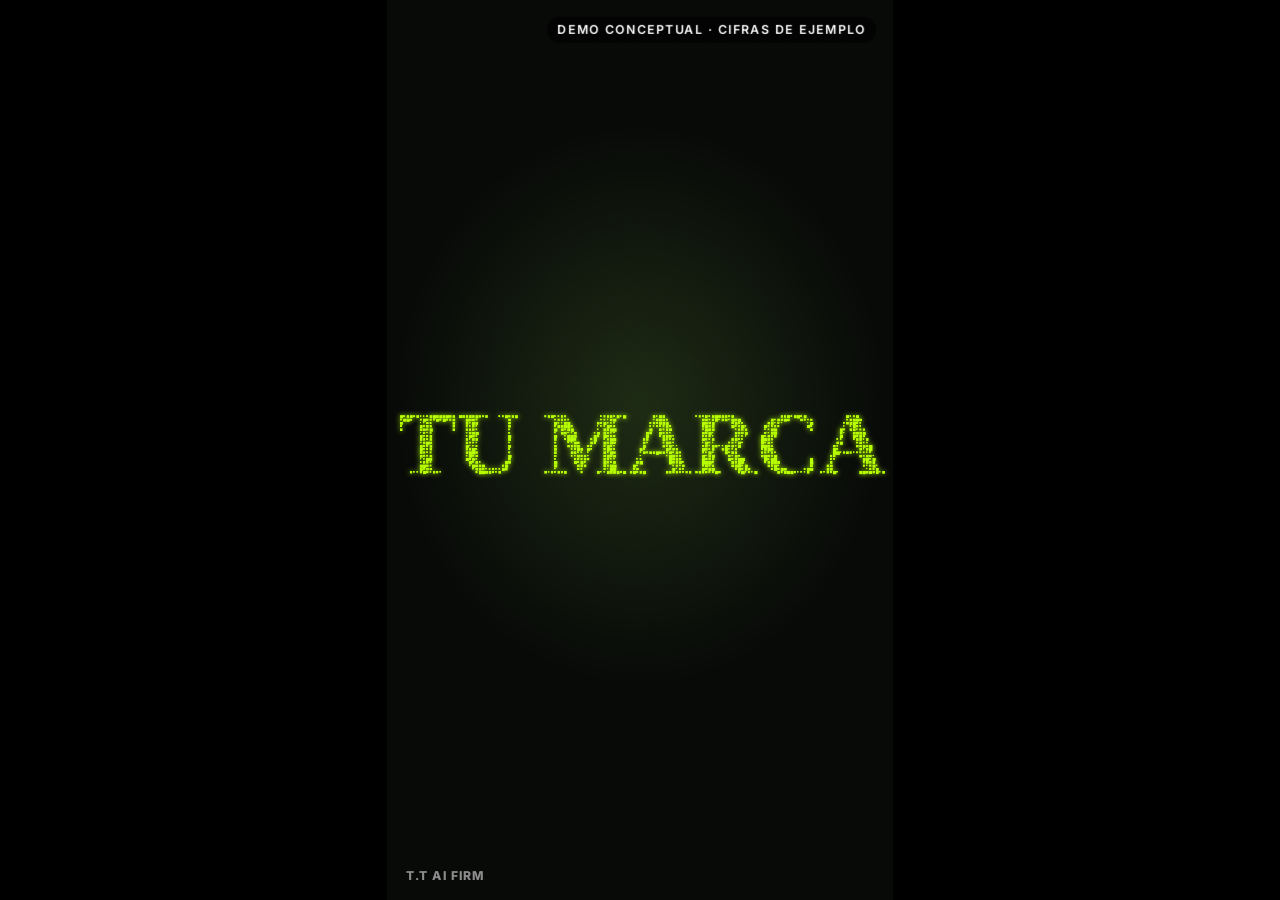
==== jointkid/index.html @ fc03b6c0 "Demo para la marca de jointkidkick: storyboard de 15 escenas con hoodie 3D en código Co-Authored-By:" ====
<!doctype html>
<html lang="es">
<head>
<meta charset="utf-8">
<meta name="viewport" content="width=device-width, initial-scale=1">
<title>Demo de marca · T.T AI Firm</title>
<meta name="description" content="Demo conceptual: lo que T.T AI Firm puede construir para una marca de ropa nacida en Kick.">
<meta name="robots" content="noindex">
<link rel="icon" href="../assets/fav.svg">
<link rel="preload" href="assets/fuentes/silkscreen-700.woff2" as="font" type="font/woff2" crossorigin>
<link rel="preload" href="assets/fuentes/inter-800.woff2" as="font" type="font/woff2" crossorigin>
<link rel="stylesheet" href="css/video.css">
</head>
<body>
<div id="escenario">
  <div id="escenas" class="capa"></div>
  <canvas id="hoodie"></canvas>
  <div id="encima" class="capa" style="pointer-events:none"></div>
  <div id="rotulo">DEMO CONCEPTUAL · CIFRAS DE EJEMPLO</div>
  <div id="firma">T.T AI FIRM</div>
</div>
<script type="module" src="js/main.js"></script>
</body>
</html>
---- jointkid/css/video.css ----
/* Demo conceptual para jointkidkick · escenario vertical 1080×1920 que se escala a la ventana */
@font-face { font-family: Pixel; src: url(../assets/fuentes/silkscreen-400.woff2) format('woff2'); font-weight: 400; }
@font-face { font-family: Pixel; src: url(../assets/fuentes/silkscreen-700.woff2) format('woff2'); font-weight: 700; }
@font-face { font-family: Inter; src: url(../assets/fuentes/inter-400.woff2) format('woff2'); font-weight: 400; }
@font-face { font-family: Inter; src: url(../assets/fuentes/inter-600.woff2) format('woff2'); font-weight: 600; }
@font-face { font-family: Inter; src: url(../assets/fuentes/inter-800.woff2) format('woff2'); font-weight: 800; }
@font-face { font-family: Inter; src: url(../assets/fuentes/inter-900.woff2) format('woff2'); font-weight: 900; }

:root {
  --neon: #b6ff00; --negro: #070907; --tinta: #111; --papel: #f4f4f2; --gris: #8b8f88;
  --panel: #0d100c; --panel2: #151a13; --linea: #ffffff14;
  --iri: radial-gradient(120% 80% at 20% 15%, #c9b8f0 0%, transparent 60%), radial-gradient(100% 90% at 85% 80%, #a9d3e8 0%, transparent 60%),
         radial-gradient(80% 60% at 70% 30%, #d9f5c4 0%, transparent 60%), #c8c6e6;
}
* { box-sizing: border-box; margin: 0; }
html, body { height: 100%; background: #000; overflow: hidden; font-family: Inter, Helvetica, Arial, sans-serif; color: var(--tinta); }

#escenario { position: absolute; left: 50%; top: 50%; width: 1080px; height: 1920px; transform-origin: 0 0; overflow: hidden; background: var(--negro); }
.capa { position: absolute; inset: 0; }
#hoodie { position: absolute; inset: 0; width: 1080px; height: 1920px; pointer-events: none; }
.escena { position: absolute; inset: 0; opacity: 0; will-change: opacity, transform; }

/* rótulo fijo */
#rotulo { position: absolute; top: 36px; right: 36px; z-index: 9; font: 600 26px Inter; letter-spacing: 3px; padding: 12px 22px;
  border-radius: 40px; background: #000a; color: #fff; backdrop-filter: blur(8px); }
#firma { position: absolute; bottom: 36px; left: 40px; z-index: 9; font: 800 26px Inter; letter-spacing: 2px; color: #fff8; }

/* tipografía */
.pixel { font-family: Pixel, monospace; text-transform: uppercase; letter-spacing: 2px; }
.cabecera { position: absolute; left: 70px; right: 70px; top: 110px; z-index: 2; }
.titulo { font: 700 66px/1.08 Pixel; text-transform: uppercase; letter-spacing: 1px; }
.sub { margin-top: 18px; font: 600 42px/1.2 Inter; }
.claro .titulo { color: var(--tinta); } .claro .sub { color: #555; }
.oscuro .titulo { color: var(--neon); } .oscuro .sub { color: #e9eee5; }

/* fondos */
.fondo-claro { position: absolute; inset: 0; background: var(--papel); }
.reticula { position: absolute; inset: 0; background-image: linear-gradient(#0000000f 2px, transparent 2px), linear-gradient(90deg, #0000000f 2px, transparent 2px); background-size: 120px 120px; }
.fondo-noche { position: absolute; inset: 0; background: radial-gradient(70% 45% at 50% 45%, #1d2a14 0%, var(--negro) 70%); }
.grano { position: absolute; inset: 0; opacity: .16; mix-blend-mode: overlay;
  background-image: url("data:image/svg+xml,%3Csvg xmlns='http://www.w3.org/2000/svg' width='240' height='240'%3E%3Cfilter id='n'%3E%3CfeTurbulence type='fractalNoise' baseFrequency='.9' numOctaves='2'/%3E%3C/filter%3E%3Crect width='100%25' height='100%25' filter='url(%23n)'/%3E%3C/svg%3E"); }

/* teléfono (solo en escenas del fan) */
.tel { position: absolute; left: 70px; width: 940px; top: 400px; height: 1700px; border-radius: 110px; background: #111; padding: 18px;
  box-shadow: 0 40px 120px #0004, inset 0 0 0 3px #333; }
.pantalla { position: relative; width: 100%; height: 100%; border-radius: 94px; overflow: hidden; background: #fff; }
.pantalla .reticula { background-size: 100px 100px; }
.barra-estado { position: absolute; top: 34px; left: 70px; right: 70px; display: flex; justify-content: space-between; font: 600 34px Inter; z-index: 3; }
.isla { position: absolute; top: 26px; left: 50%; width: 230px; height: 64px; margin-left: -115px; border-radius: 40px; background: #000; z-index: 3; }
.cabeza { position: absolute; top: 130px; left: 60px; right: 60px; display: flex; align-items: center; justify-content: space-between; font: 400 58px Inter; z-index: 3; }
.cabeza b { font-weight: 800; }
.avatar { width: 84px; height: 84px; border-radius: 50%; background: #000 center/cover; border: 3px solid #fff; box-shadow: 0 0 0 3px #0002; }
.nav { position: absolute; bottom: 120px; left: 50%; width: 440px; margin-left: -220px; height: 120px; border-radius: 34px; background: #fff;
  box-shadow: 0 10px 40px #0002, inset 0 0 0 2px #0001; display: flex; align-items: center; justify-content: space-between; padding: 0 60px; font-size: 44px; z-index: 4; }
.nav .escaner { width: 150px; height: 150px; border-radius: 50%; margin-top: -90px; background: conic-gradient(from 30deg, #c9b8f0, #a9d3e8, #d9f5c4, #f3c6e2, #c9b8f0);
  box-shadow: 0 10px 30px #0003, inset 0 0 0 8px #fff8; display: grid; place-items: center; font-size: 56px; }
.tarjeta-iri { position: absolute; border-radius: 56px; background: var(--iri); overflow: hidden; }

.chip { display: inline-flex; align-items: center; gap: 14px; padding: 16px 28px; border-radius: 60px; font: 700 36px Inter; }
.chip.negro { background: #111; color: #fff; } .chip.neon { background: var(--neon); color: #000; } .chip.blanco { background: #fff; color: #111; box-shadow: 0 6px 20px #0002; }
.boton { position: absolute; left: 60px; right: 60px; height: 140px; border-radius: 40px; display: grid; place-items: center; font: 800 46px Inter; }
.boton.negro { background: #111; color: #fff; } .boton.neon { background: var(--neon); color: #000; } .boton.kick { background: #53fc18; color: #000; }

/* panel del dueño */
.panel { position: absolute; inset: 0; background: var(--panel); color: #e9eee5; }
.panel .titulo { color: var(--neon); }
.caja { position: absolute; background: var(--panel2); border-radius: 36px; box-shadow: inset 0 0 0 2px var(--linea); padding: 40px; }
.caja .eti { font: 600 32px Inter; color: var(--gris); letter-spacing: 1px; }
.caja .num { font: 700 110px/1.1 Pixel; color: #fff; margin-top: 14px; }
.caja .num.neon { color: var(--neon); }
.punto-vivo { display: inline-block; width: 26px; height: 26px; border-radius: 50%; background: #ff3b3b; box-shadow: 0 0 20px #ff3b3b; margin-right: 14px; vertical-align: middle; }
.meta { position: absolute; font: 600 28px Inter; letter-spacing: 3px; color: #000; background: var(--neon); padding: 8px 18px; border-radius: 12px; }
.avatar.fan { display: grid; place-items: center; font: 800 40px Inter; color: #fff; background: linear-gradient(135deg, #7b6cf0, #4fb6d8); }
.pantalla.negra { background: #0b0b0b; color: #fff; } .pantalla.negra .reticula { opacity: .15; filter: invert(1); }
.pantalla.negra .cabeza, .pantalla.negra .barra-estado { color: #fff; }
.precio { font: 800 64px Inter; } .tachado { text-decoration: line-through; color: #999; font-weight: 600; }
.aviso { position: absolute; left: 50px; right: 50px; border-radius: 44px; background: #ffffffee; box-shadow: 0 20px 60px #0003; padding: 34px 40px; font: 600 38px/1.3 Inter; z-index: 5; }
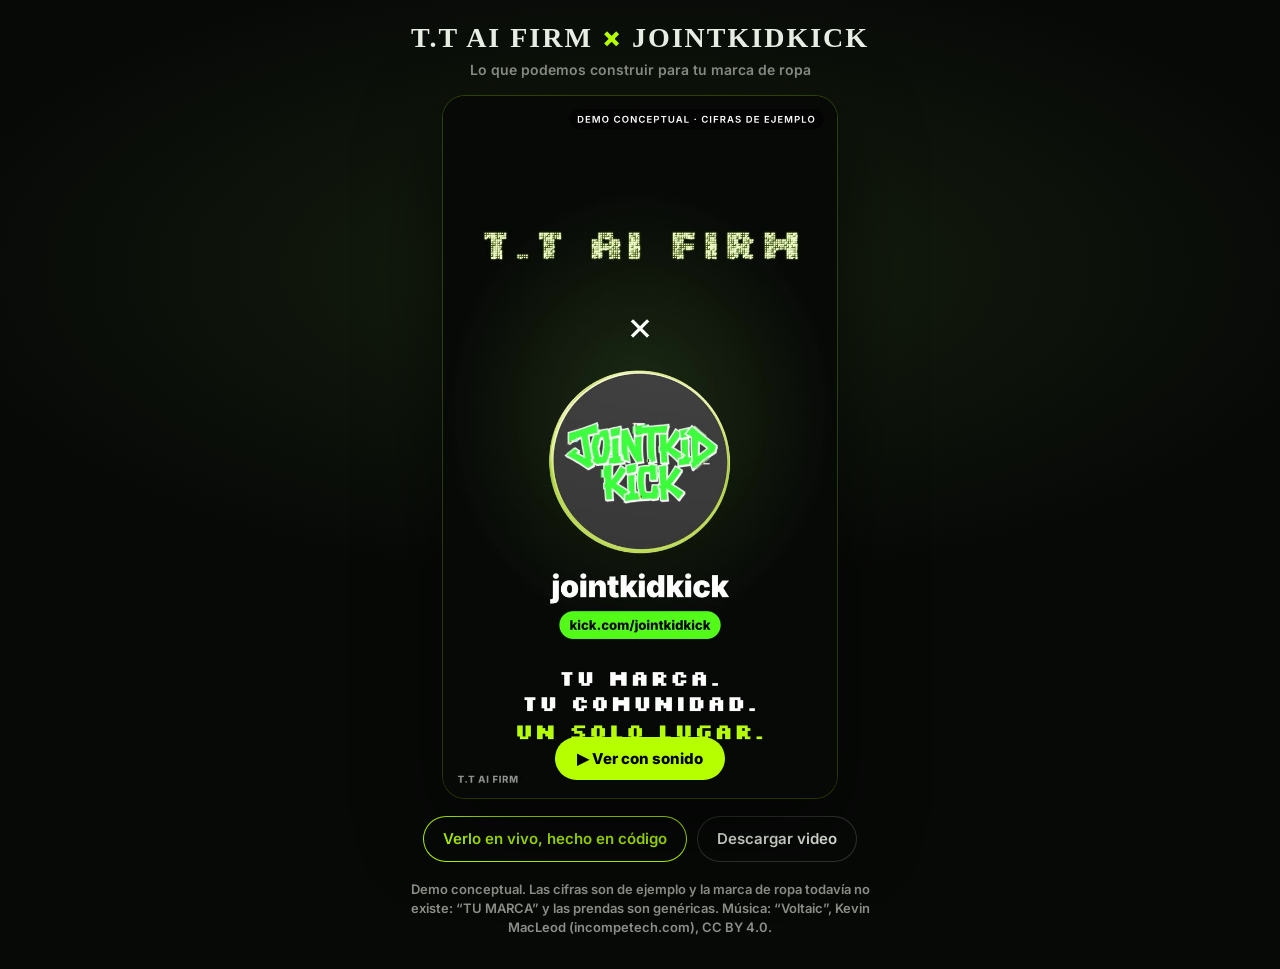
==== commit 38e6f0b8: "Demo jointkidkick: video final de 90 s con música, póster y página para compartir Co-Authored-By: Cl" ====
--- a/jointkid/index.html
+++ b/jointkid/index.html
@@ -3,22 +3,53 @@
 <head>
 <meta charset="utf-8">
 <meta name="viewport" content="width=device-width, initial-scale=1">
-<title>Demo de marca · T.T AI Firm</title>
-<meta name="description" content="Demo conceptual: lo que T.T AI Firm puede construir para una marca de ropa nacida en Kick.">
-<meta name="robots" content="noindex">
+<title>T.T AI Firm × jointkidkick</title>
+<meta name="description" content="Demo conceptual: lo que T.T AI Firm puede construir para la marca de ropa de jointkidkick.">
+<meta name="robots" content="noindex, nofollow">
+<meta name="theme-color" content="#070907">
 <link rel="icon" href="../assets/fav.svg">
-<link rel="preload" href="assets/fuentes/silkscreen-700.woff2" as="font" type="font/woff2" crossorigin>
-<link rel="preload" href="assets/fuentes/inter-800.woff2" as="font" type="font/woff2" crossorigin>
-<link rel="stylesheet" href="css/video.css">
+<style>
+  @font-face { font-family: Pixel; src: url(assets/fuentes/silkscreen-700.woff2) format('woff2'); font-weight: 700; }
+  @font-face { font-family: Inter; src: url(assets/fuentes/inter-600.woff2) format('woff2'); font-weight: 600; }
+  @font-face { font-family: Inter; src: url(assets/fuentes/inter-800.woff2) format('woff2'); font-weight: 800; }
+  :root { --neon: #b6ff00; --fondo: #070907; --texto: #e9eee5; --tenue: #8b8f88; }
+  * { box-sizing: border-box; margin: 0; }
+  body { background: radial-gradient(80% 50% at 50% 30%, #16200f, var(--fondo) 70%) fixed, var(--fondo); color: var(--texto);
+    font: 600 16px/1.45 Inter, system-ui, sans-serif; min-height: 100vh; display: flex; flex-direction: column; align-items: center; padding: 20px 16px 32px; }
+  header { text-align: center; margin-bottom: 16px; }
+  .marca { font: 700 clamp(20px, 6vw, 28px) Pixel; letter-spacing: 2px; text-transform: uppercase; }
+  .marca span { color: var(--neon); font-family: Inter; font-weight: 800; }
+  .bajada { color: var(--tenue); font-size: 14px; margin-top: 6px; }
+  .marco { position: relative; width: min(100%, calc(78vh * 9 / 16), 460px); aspect-ratio: 9 / 16; border-radius: 22px; overflow: hidden;
+    background: #000; box-shadow: 0 0 0 1px #b6ff0033, 0 30px 80px #0008; }
+  video { width: 100%; height: 100%; display: block; object-fit: cover; }
+  .sonido { position: absolute; left: 50%; bottom: 18px; transform: translateX(-50%); border: 0; border-radius: 40px; padding: 12px 22px;
+    background: var(--neon); color: #000; font: 800 15px Inter; cursor: pointer; white-space: nowrap; }
+  .acciones { display: flex; flex-wrap: wrap; gap: 10px; justify-content: center; margin-top: 18px; }
+  .acciones a { color: var(--texto); text-decoration: none; border-radius: 40px; padding: 12px 20px; box-shadow: inset 0 0 0 1px #ffffff2a; font-size: 15px; }
+  .acciones a.vivo { box-shadow: inset 0 0 0 1px var(--neon); color: var(--neon); }
+  .nota { max-width: 460px; text-align: center; color: var(--tenue); font-size: 13px; margin-top: 18px; }
+  .acciones a:focus-visible, .sonido:focus-visible { outline: 2px solid var(--neon); outline-offset: 3px; }
+</style>
 </head>
 <body>
-<div id="escenario">
-  <div id="escenas" class="capa"></div>
-  <canvas id="hoodie"></canvas>
-  <div id="encima" class="capa" style="pointer-events:none"></div>
-  <div id="rotulo">DEMO CONCEPTUAL · CIFRAS DE EJEMPLO</div>
-  <div id="firma">T.T AI FIRM</div>
+<header>
+  <div class="marca">T.T AI Firm <span>×</span> jointkidkick</div>
+  <div class="bajada">Lo que podemos construir para tu marca de ropa</div>
+</header>
+<div class="marco">
+  <video id="v" src="assets/jointkid-demo-720.mp4" poster="assets/poster.jpg" playsinline muted autoplay loop preload="metadata"></video>
+  <button class="sonido" id="sonido" type="button">▶ Ver con sonido</button>
 </div>
-<script type="module" src="js/main.js"></script>
+<div class="acciones">
+  <a class="vivo" href="vivo.html">Verlo en vivo, hecho en código</a>
+  <a href="assets/jointkid-demo-720.mp4" download>Descargar video</a>
+</div>
+<p class="nota">Demo conceptual. Las cifras son de ejemplo y la marca de ropa todavía no existe: “TU MARCA” y las prendas son genéricas.
+Música: “Voltaic”, Kevin MacLeod (incompetech.com), CC BY 4.0.</p>
+<script>
+  const v = document.getElementById('v'), b = document.getElementById('sonido');
+  b.addEventListener('click', () => { v.muted = false; v.currentTime = 0; v.play(); b.hidden = true; });
+</script>
 </body>
 </html>
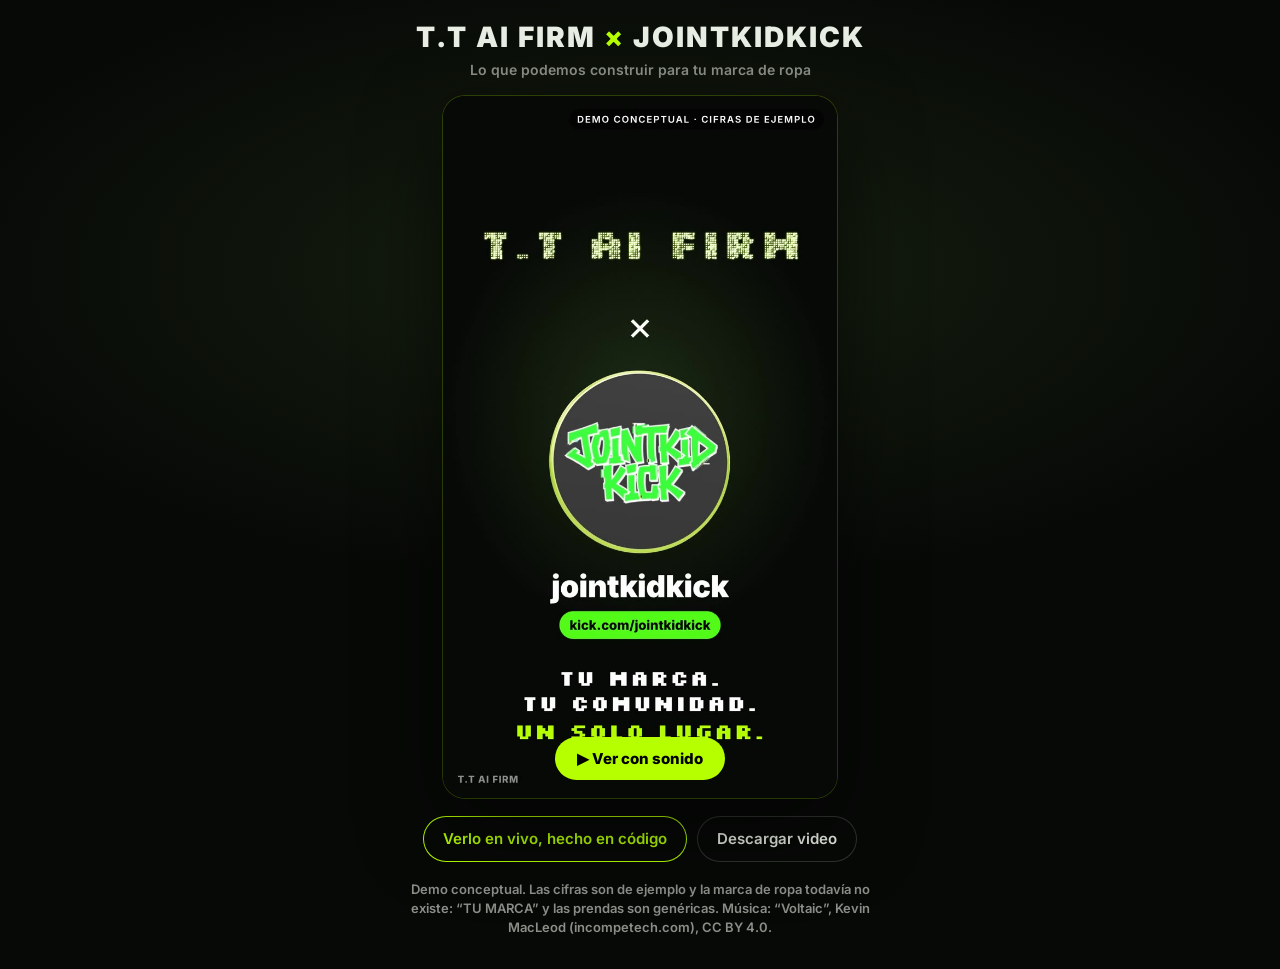
==== commit 9e51a085: "Demo jointkidkick más visual: app del fan con dedo y pantallas que se deslizan, programa del dueño r" ====
--- a/jointkid/index.html
+++ b/jointkid/index.html
@@ -9,7 +9,7 @@
 <meta name="theme-color" content="#070907">
 <link rel="icon" href="../assets/fav.svg">
 <style>
-  @font-face { font-family: Pixel; src: url(assets/fuentes/silkscreen-700.woff2) format('woff2'); font-weight: 700; }
+  @font-face { font-family: Pixel; src: url(assets/fuentes/inter-900.woff2) format('woff2'); font-weight: 700; }
   @font-face { font-family: Inter; src: url(assets/fuentes/inter-600.woff2) format('woff2'); font-weight: 600; }
   @font-face { font-family: Inter; src: url(assets/fuentes/inter-800.woff2) format('woff2'); font-weight: 800; }
   :root { --neon: #b6ff00; --fondo: #070907; --texto: #e9eee5; --tenue: #8b8f88; }
